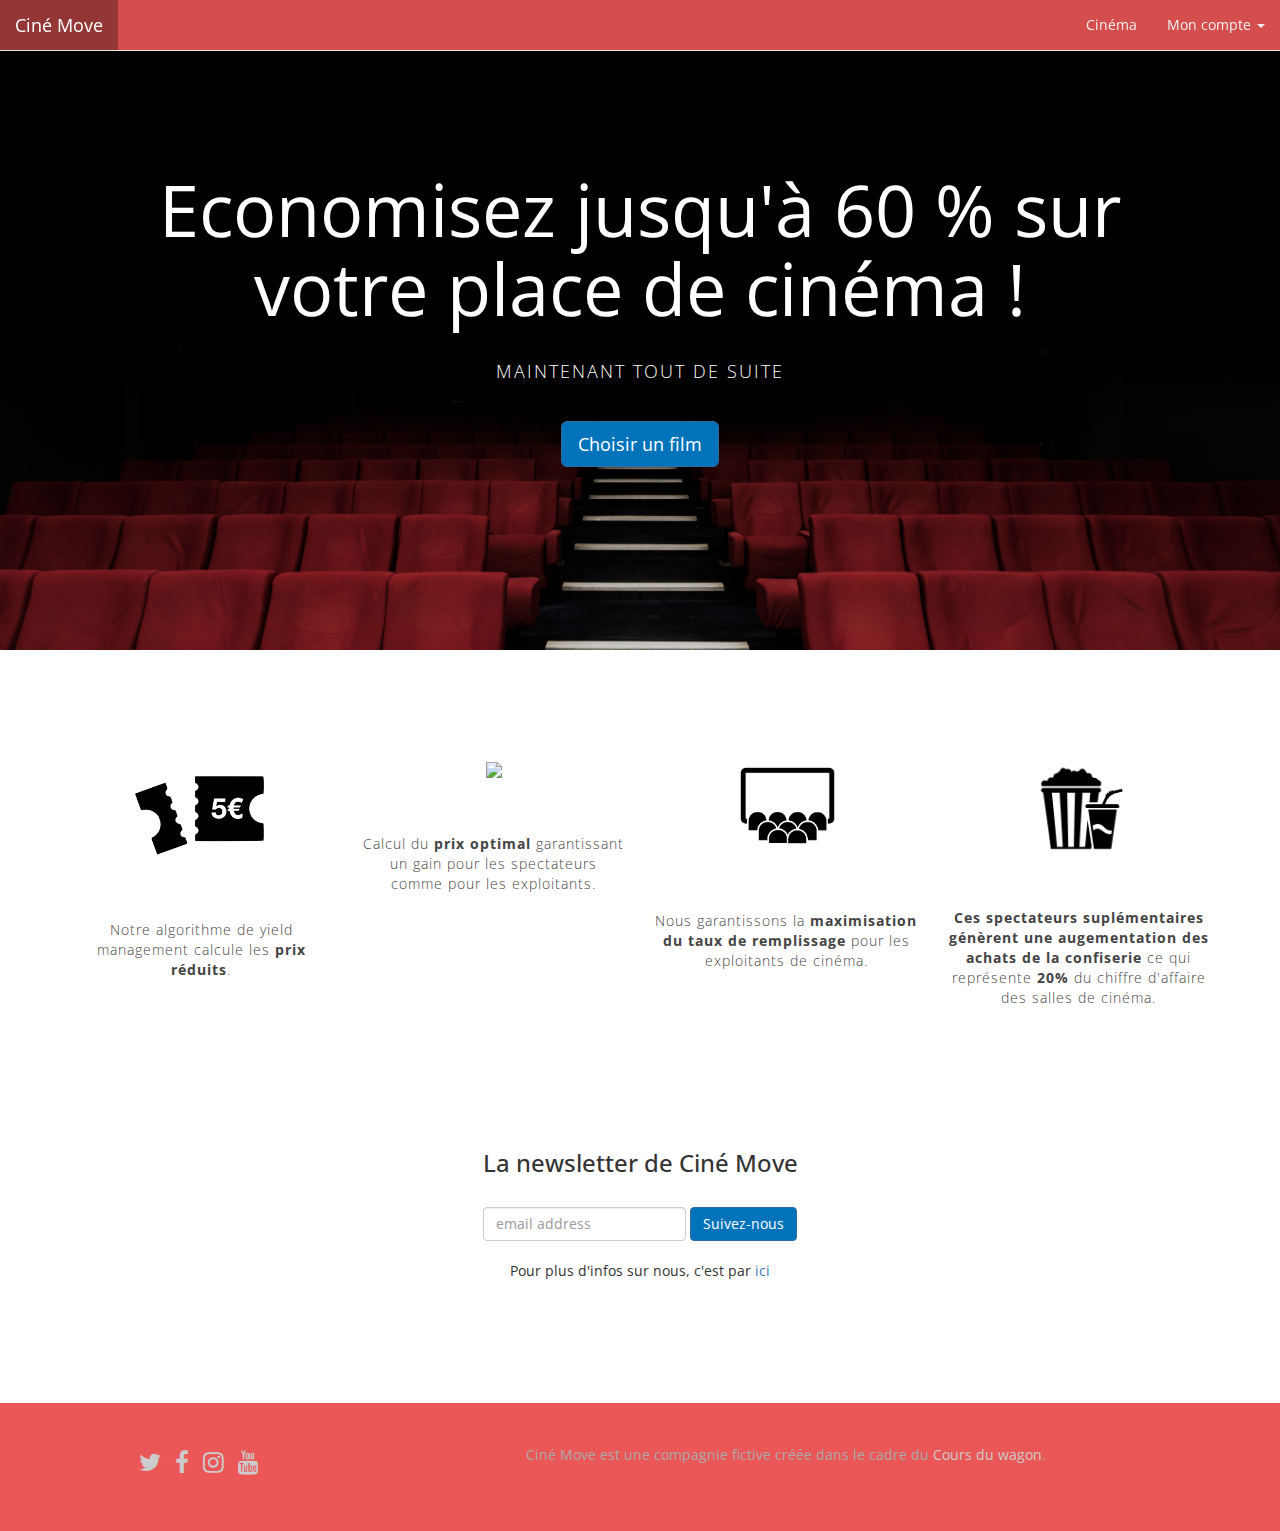
==== index.html @ ae42a206 "test modif commit" ====
<!DOCTYPE html>
<html lang="fr">
  <head>
    <meta charset="utf-8">
    <meta http-equiv="X-UA-Compatible" content="IE=edge">
    <meta name="viewport" content="width=device-width, initial-scale=1">

    <title>Ciné Move - Les places de cinéma au juste prix !</title>

    <link href="https://maxcdn.bootstrapcdn.com/bootstrap/3.2.0/css/bootstrap.min.css" rel="stylesheet">
    <link rel="stylesheet" type="text/css" href="https://maxcdn.bootstrapcdn.com/font-awesome/4.1.0/css/font-awesome.min.css">
    <link href='http://fonts.googleapis.com/css?family=Open+Sans:300,400,700' rel='stylesheet' type='text/css'>
    <link rel="stylesheet" type="text/css" href="css/style.css">
    <!-- HTML5 Shim and Respond.js IE8 support of HTML5 elements and media queries -->
    <!--[if lt IE 9]>
      <script src="https://oss.maxcdn.com/html5shiv/3.7.2/html5shiv.min.js"></script>
      <script src="https://oss.maxcdn.com/respond/1.4.2/respond.min.js"></script>
    <![endif]-->
  </head>
  <body>

    <nav class="navbar navbar-default navbar-fixed-top navbar-transparent" role="navigation">
      <div class="container-fluid">
        <!-- Brand and toggle get grouped for better mobile display -->
        <div class="navbar-header">
          <button type="button" class="navbar-toggle" data-toggle="collapse" data-target="#bs-example-navbar-collapse-1">
            <span class="sr-only">Menu</span>
            <span class="icon-bar"></span>
            <span class="icon-bar"></span>
            <span class="icon-bar"></span>
          </button>
          <a class="navbar-brand" href="index.html">
            Ciné Move
          </a>
        </div>

        <!-- Collect the nav links, forms, and other content for toggling -->
        <div class="collapse navbar-collapse" id="bs-example-navbar-collapse-1">
          <!-- <ul class="nav navbar-nav">
            <li class="active"><a href="#">Link</a></li>
            <li><a href="#">Link</a></li>
          </ul> -->
          <ul class="nav navbar-nav navbar-right">
            <li>
              <a href="about.html">Cinéma</a>
            </li>
            <li class="dropdown">
              <a href="#" class="dropdown-toggle" data-toggle="dropdown">Mon compte <span class="caret"></span></a>
              <ul class="dropdown-menu" role="menu">
                <li><a href="#"> <i class="fa fa-square"></i> Connection</a></li>
                <li><a href="#"> <i class="fa fa-square"></i> Créer un compte</a></li>
              </ul>
            </li>
          </ul>
        </div><!-- /.navbar-collapse -->
      </div><!-- /.container-fluid -->
    </nav>


    <div class="wrapper">
      <div class="lead">
        <h1>Economisez jusqu'à  60 % 
sur votre place de cinéma !</h1>
        <h2>MAINTENANT TOUT DE SUITE</h2>
        <p>
          <a href="#" class="btn btn-primary btn-lg" data-toggle="modal" data-target="#myModal">Choisir un film</a>
        </p>
      </div>
    </div>

    <!-- Modal -->
    <div class="modal fade" id="myModal" tabindex="-1" role="dialog" aria-labelledby="myModalLabel" aria-hidden="true">
      <div class="modal-dialog">
        <div class="modal-content">
          <div class="modal-header">
            <button type="button" class="close" data-dismiss="modal"><span aria-hidden="true">&times;</span><span class="sr-only">Close</span></button>
            <h4 class="modal-title" id="myModalLabel"><h3>Dites-nous en plus !</h3></h4>
          </div>
          <div class="modal-body">


            <!-- YOUR WUFOO IFRAME -->


          </div>
        </div>
      </div>
    </div>

    <div class="vertical-spacer"></div>

    <div class="container">
      <div class="row text-center">
        <div class="col-sm-6 col-md-3">
          <div class="feature">
            <img src="images/icon_57707/icon_57707.png" width="160">
            <p>
              Notre algorithme de yield management calcule les <strong>prix réduits</strong>.
            </p>
          </div>
        </div>
        <div class="col-sm-6 col-md-3">
          <div class="feature">
            <img src="images/money/money.png" width="100">
            <p>
              Calcul du <strong>prix optimal</strong>
              garantissant un gain pour les spectateurs comme pour les exploitants.
            </p>
          </div>
        </div>
        <div class="col-sm-6 col-md-3">
          <div class="feature">
            <img src="images/icon_24755/icon_24755.png" width="110">
            <p>
              Nous garantissons la <strong>maximisation du 
taux de remplissage </strong> pour les exploitants de cinéma.
            </p>
          </div>
        </div>
        <div class="col-sm-6 col-md-3">
          <div class="feature">
            <img src="images/icon_17805/icon_17805.png" width=90>
            <p>
              <strong>Ces spectateurs suplémentaires génèrent
              une augementation des achats de la confiserie</strong> ce qui représente <strong>20% </strong>du chiffre d'affaire des salles de cinéma.
            </p>
          </div>
          </div>
      </div>
    </div>

    <div class="vertical-spacer"></div>

    <div class="container text-center">
      <div class="row">
        <div class="col-xs-12"></div>
          <h3>La newsletter de Ciné Move</h3>
          <br/>
          <!-- Begin MailChimp Signup Form -->
          <form class="form-inline" role="form" action="YOUR MAILCHIMP LIST URL" method="post" id="mc-embedded-subscribe-form" name="mc-embedded-subscribe-form">
            <input type="email" name="EMAIL" class="form-control" id="mce-EMAIL" placeholder="email address" required>
            <input type="submit" value="Suivez-nous" name="subscribe" id="mc-embedded-subscribe" class="btn btn-primary">
          </form>
          <!--End mc_embed_signup-->
          <br/>
          <p>Pour plus d'infos sur nous, c'est par <a href="about.html">ici</a> </p>
        </div>
      </div>
    </div>

    <div class="vertical-spacer"></div>

    <div id="footer">
      <div class="container">
        <div class="row">
          <div class="col-lg-3">
            <ul class="list-inline social text-center">
              <li>
                <a href="https://twitter.com/Ciné Move">
                  <i class="fa fa-twitter"></i>
                </a>
              </li>
              <li>
                <a href="https://facebook.com/Ciné Move">
                  <i class="fa fa-facebook"></i>
                </a>
              </li>
              <li>
                <a href="https://instagram.com/Ciné Move">
                  <i class="fa fa-instagram"></i>
                </a>
              </li>
              <li>
                <a href="https://youtube.com/Ciné Move">
                  <i class="fa fa-youtube"></i>
                </a>
              </li>
            </ul>
          </div>
          <div class="col-lg-9">
            <div class="text-center">
              Ciné Move est une compagnie fictive créée dans le cadre du
              <a href="https://www.lewagon.com/fr">Cours du wagon</a>.
            </div>
          </div>
        </div>
      </div>
    </div>

    <script src="https://ajax.googleapis.com/ajax/libs/jquery/1.11.1/jquery.min.js"></script>
    <script src="https://maxcdn.bootstrapcdn.com/bootstrap/3.2.0/js/bootstrap.min.js"></script>
  </body>
</html>
---- css/style.css ----
/* General classes for page */

body {
  background-image: url("../images/grid.jpg");
  font-family: 'Open Sans';
  font-color: #white;
}


/* Footer */

#footer {
  background-color: #EB5757;
  color: #aaaaaa;
  padding-top: 3em;
  padding-bottom: 3em;
}

#footer a {
  color: #cccccc;
}

#footer a:hover {
  color: white;
}

.social a {
  font-size: 24px;
}

.social a:hover {
  text-decoration: none;
}

/* Lead with big image */

.wrapper {
  background-image: url('../images/background/background.jpg');
  height: 650px;
  background-size: cover;
  padding-top: 150px;
  text-align: center;
  color: white;
}

.lead h1 {
  font-size: 72px;
  text-shadow: 0 0 20px rgba(0, 0, 0, .8);
  font-weight: normal;
  padding-left: 1em;
  padding-right: 1em;

}

.lead h2 {
  background: rgba(0, 0, 0, .4);
  display: inline-block;
  padding: 0.2em;
  font-size: 18px;
  font-weight: 300;
  letter-spacing: 2px;
  margin-bottom: 2em;
}

/* Vertical spacer to help content breathe */

.vertical-spacer {
  height: 8em;
}

/* Some padding for feature images */

.feature img {
  margin-bottom: 4em;
}

.feature {
  color: #444444;
  font-weight: 300;
  letter-spacing: 1px;
}

/* How to override the default Bootstrap colors */

.btn-primary {
  background-color: #0073bb;
  size: 600px;
}

.btn-primary:hover {
  background-color: #EB5757;
  border-color: #EB5757;
}

/* How to override the default Bootstrap navbar */

.navbar-transparent {
  background-color: rgb(235, 87, 87, 0.9);
}

.navbar-transparent .navbar-brand,
.navbar-transparent .navbar-nav > li > a {
  color: #eeeeee;
}

.navbar-transparent .navbar-brand:hover,
.navbar-transparent .navbar-brand:active,
.navbar-transparent .navbar-brand:focus,
.navbar-transparent .navbar-nav > li > a:hover,
.navbar-transparent .navbar-nav > li > a:active,
.navbar-transparent .navbar-nav > li > a:focus,
.navbar-transparent .navbar-nav > .open > a,
.navbar-transparent .navbar-nav > .open > a:hover,
.navbar-transparent .navbar-nav > .open > a:focus {
  color: white;
  background-color: rgba(0, 0, 0, 0.3);
}

/* Maps display */

#map{
  width: 100%;
  height: 400px;
}
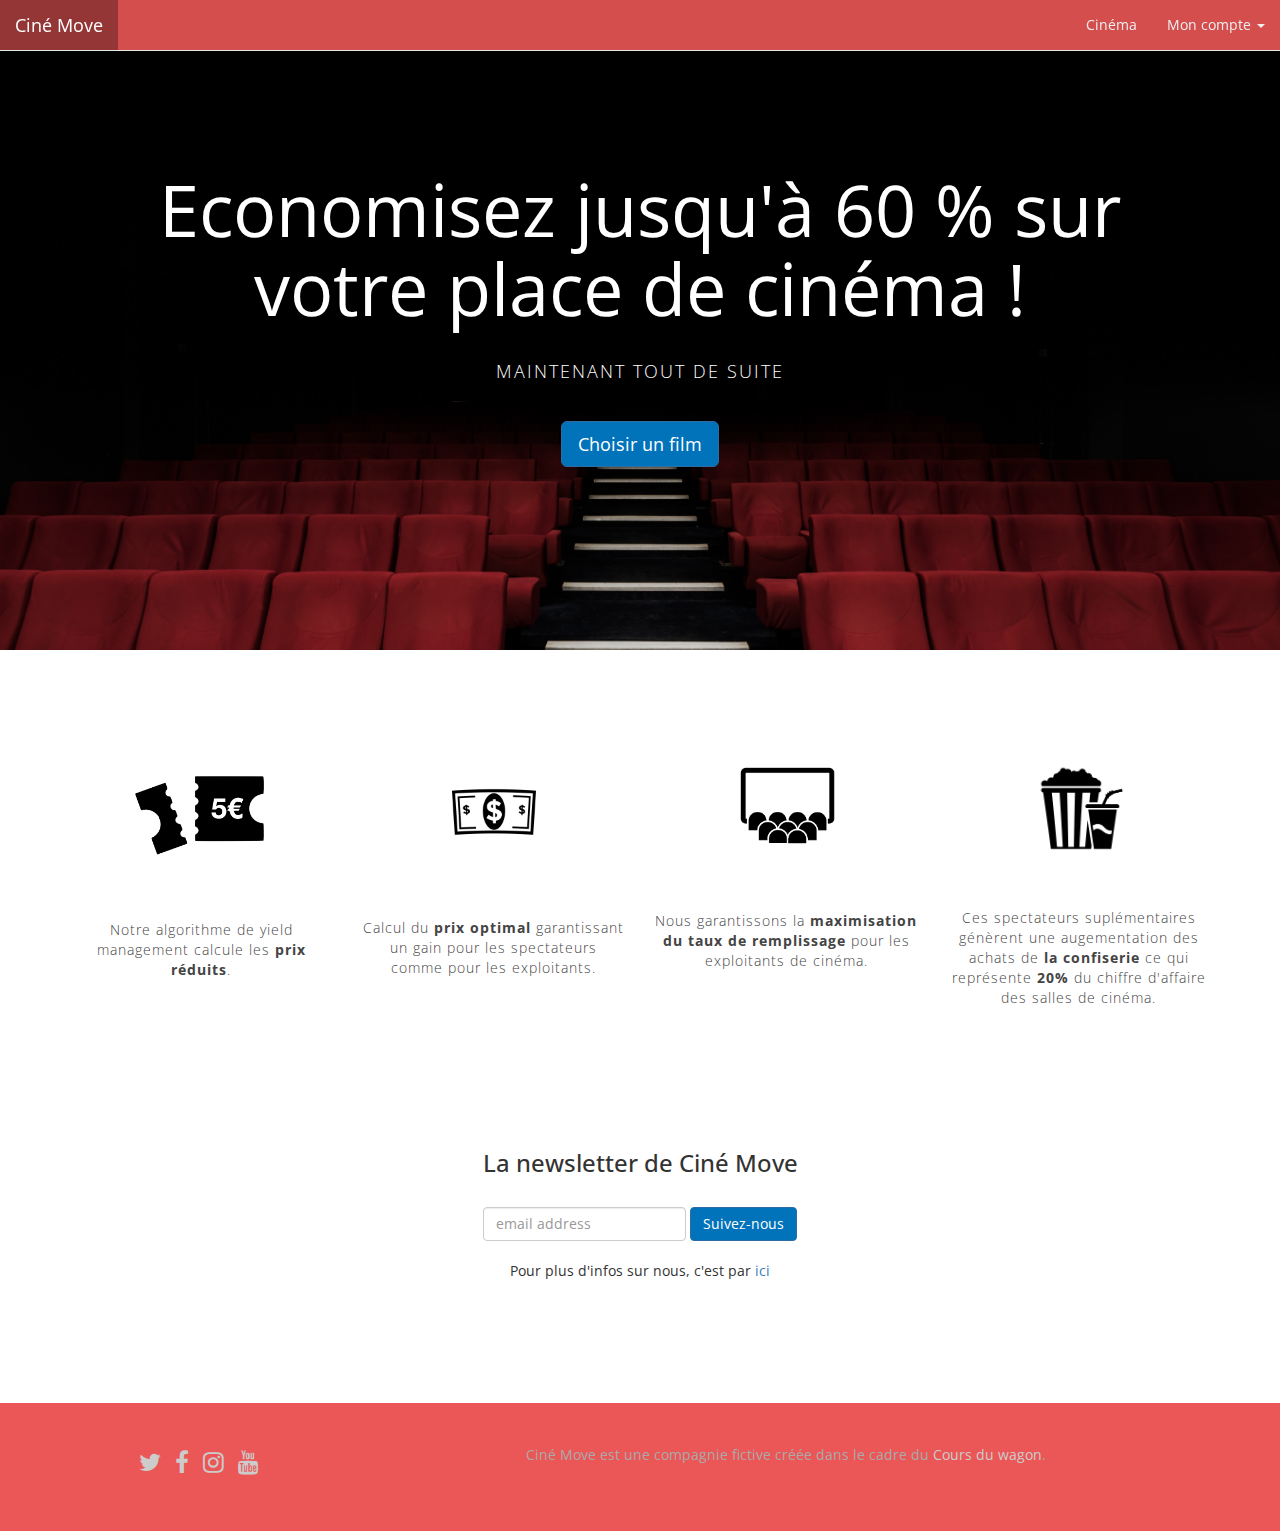
==== commit 7cb8c0b5: "icone money" ====
--- a/index.html
+++ b/index.html
@@ -101,7 +101,7 @@
         </div>
         <div class="col-sm-6 col-md-3">
           <div class="feature">
-            <img src="images/money/money.png" width="100">
+            <img src="images/icon_29388/icon_29388.png" width="100">
             <p>
               Calcul du <strong>prix optimal</strong>
               garantissant un gain pour les spectateurs comme pour les exploitants.
@@ -121,8 +121,8 @@
           <div class="feature">
             <img src="images/icon_17805/icon_17805.png" width=90>
             <p>
-              <strong>Ces spectateurs suplémentaires génèrent
-              une augementation des achats de la confiserie</strong> ce qui représente <strong>20% </strong>du chiffre d'affaire des salles de cinéma.
+              Ces spectateurs suplémentaires génèrent
+              une augementation des achats de <strong>la confiserie</strong> ce qui représente <strong>20% </strong>du chiffre d'affaire des salles de cinéma.
             </p>
           </div>
           </div>
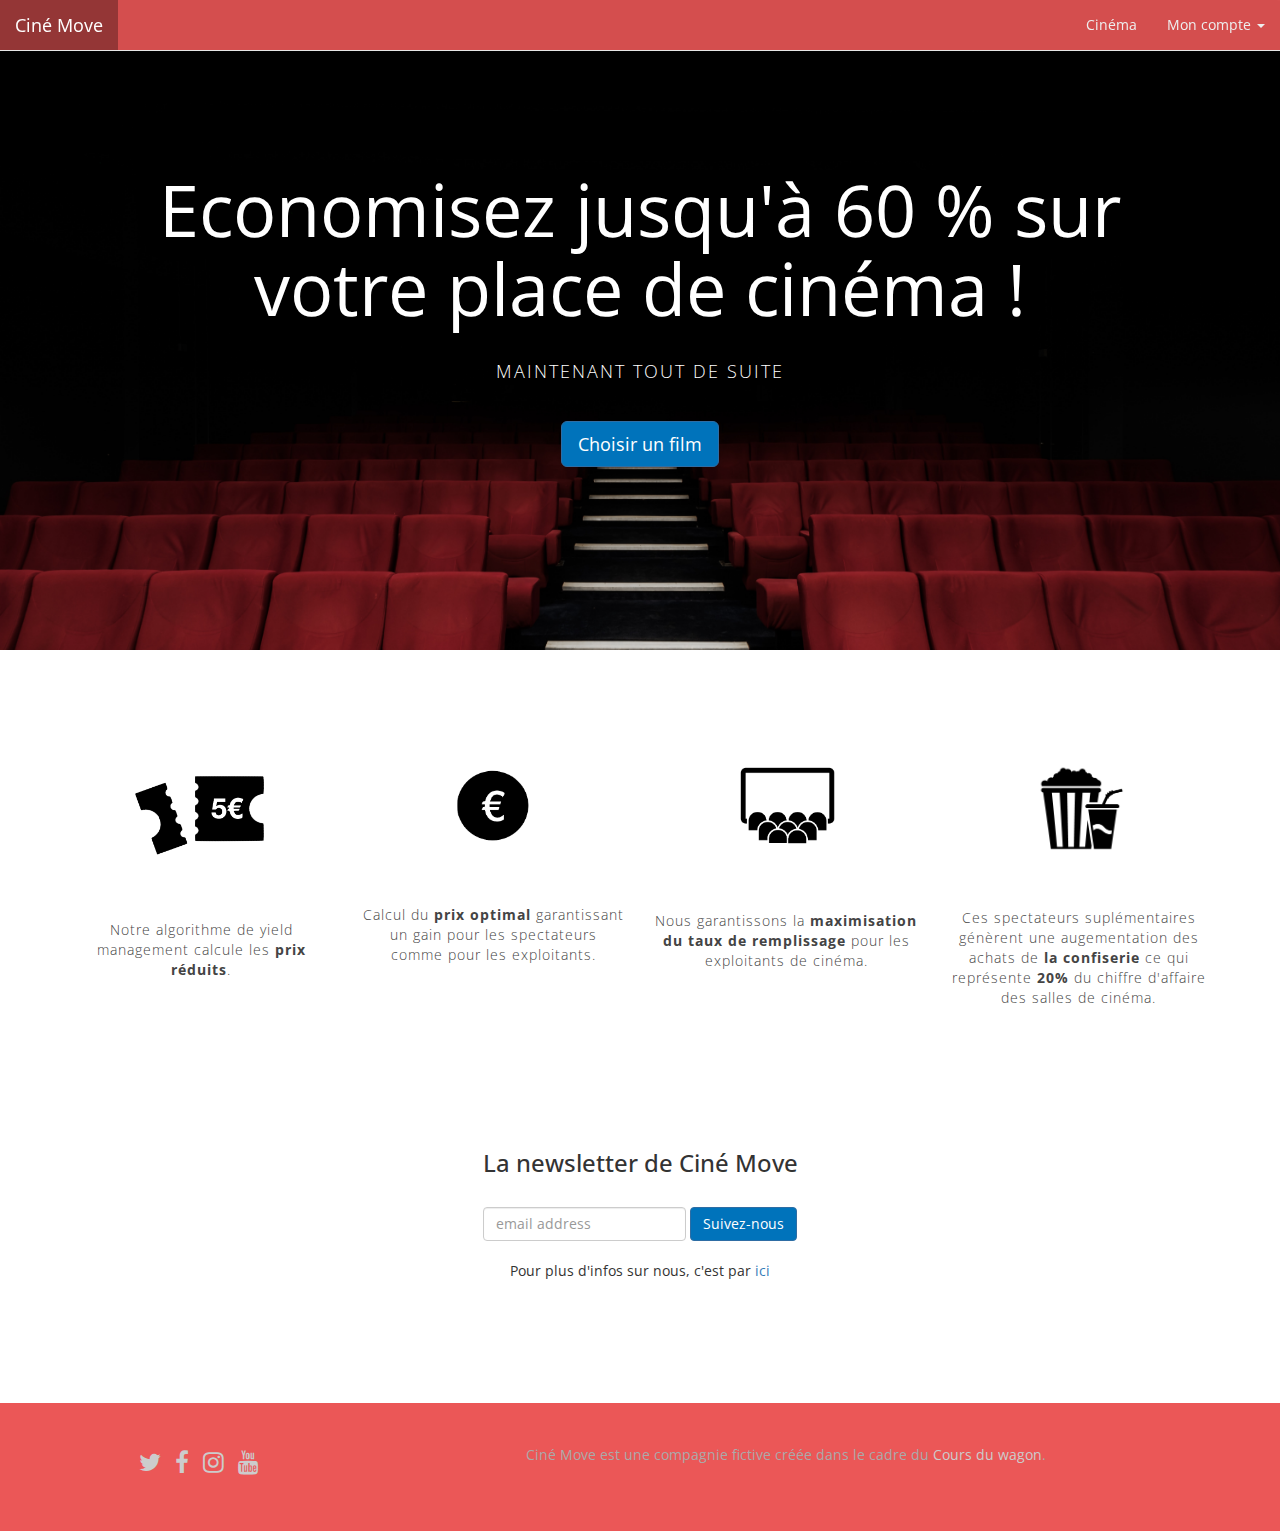
==== commit f4dbce21: "argent" ====
--- a/index.html
+++ b/index.html
@@ -101,7 +101,7 @@
         </div>
         <div class="col-sm-6 col-md-3">
           <div class="feature">
-            <img src="images/icon_29388/icon_29388.png" width="100">
+            <img src="images/icon_29388/Argent.png" width="100">
             <p>
               Calcul du <strong>prix optimal</strong>
               garantissant un gain pour les spectateurs comme pour les exploitants.
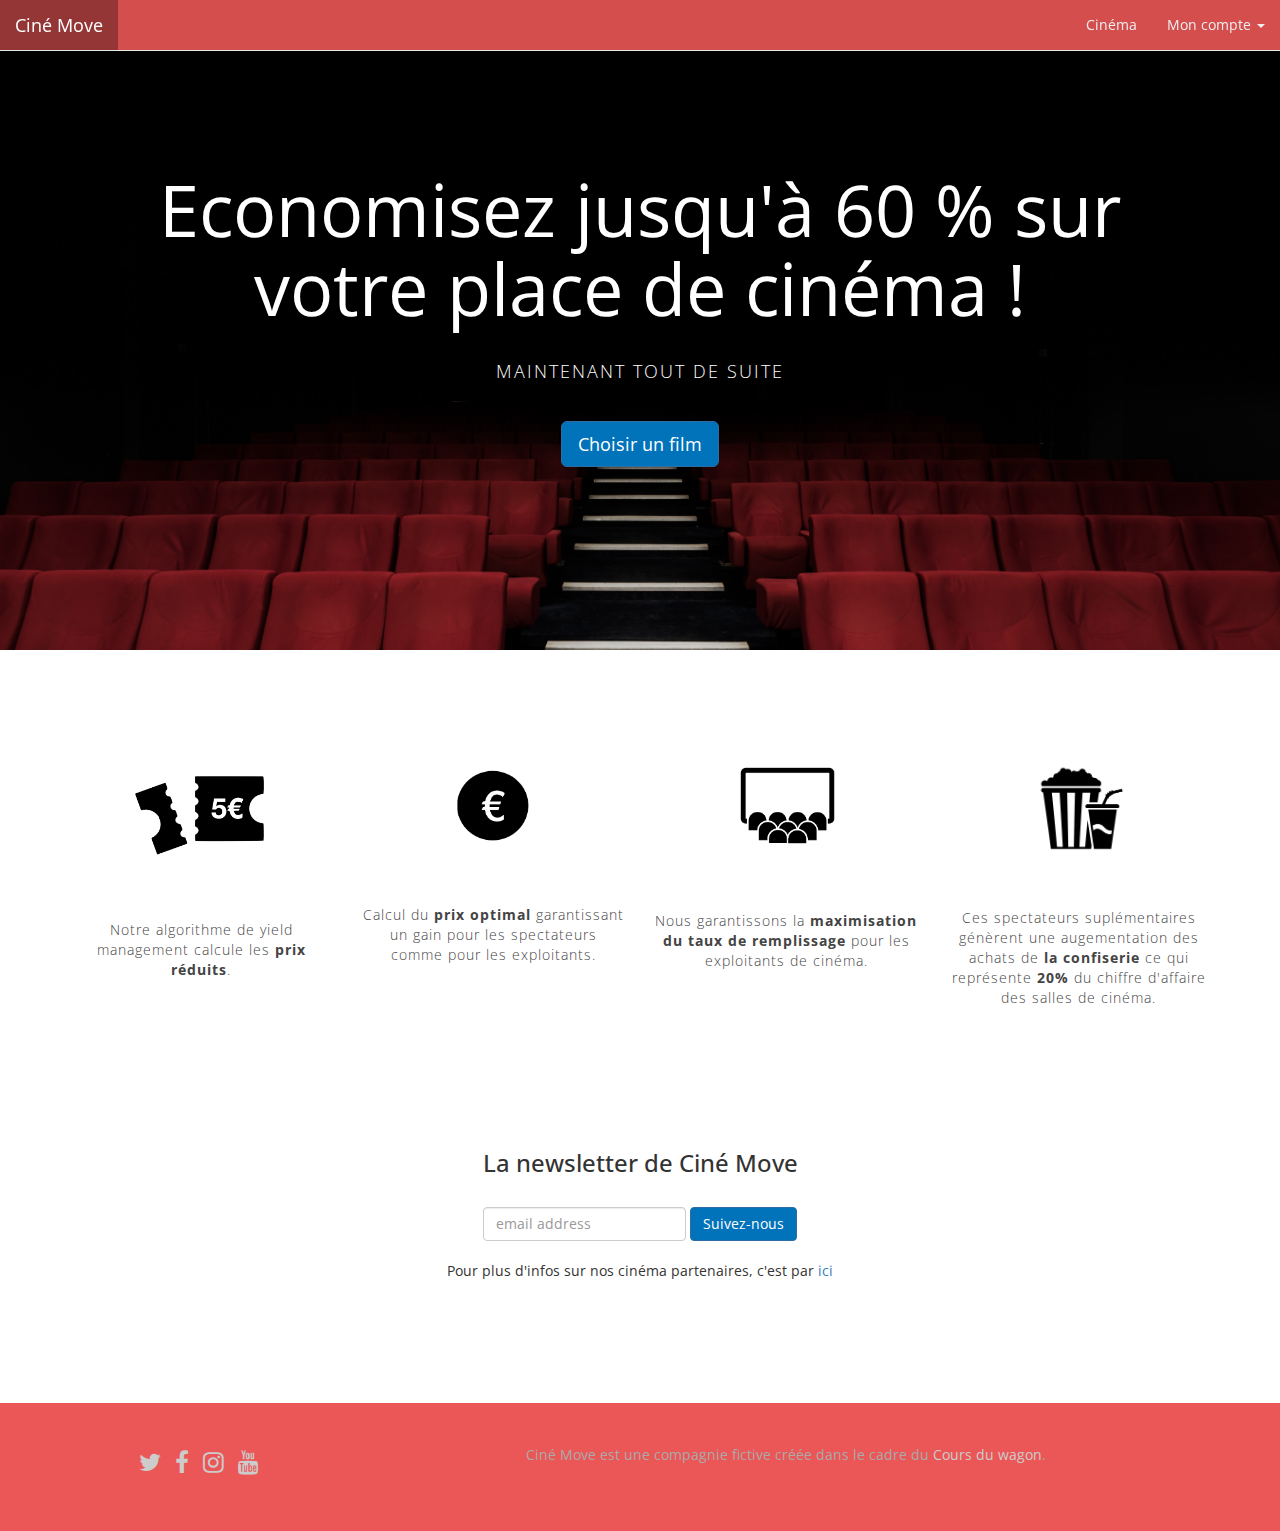
==== commit 933ee761: "map update" ====
--- a/index.html
+++ b/index.html
@@ -137,13 +137,13 @@
           <h3>La newsletter de Ciné Move</h3>
           <br/>
           <!-- Begin MailChimp Signup Form -->
-          <form class="form-inline" role="form" action="YOUR MAILCHIMP LIST URL" method="post" id="mc-embedded-subscribe-form" name="mc-embedded-subscribe-form">
+          <form class="form-inline" role="form" action="gustavgil@gmail.com" method="post" id="mc-embedded-subscribe-form" name="mc-embedded-subscribe-form">
             <input type="email" name="EMAIL" class="form-control" id="mce-EMAIL" placeholder="email address" required>
             <input type="submit" value="Suivez-nous" name="subscribe" id="mc-embedded-subscribe" class="btn btn-primary">
           </form>
           <!--End mc_embed_signup-->
           <br/>
-          <p>Pour plus d'infos sur nous, c'est par <a href="about.html">ici</a> </p>
+          <p>Pour plus d'infos sur nos cinéma partenaires, c'est par <a href="about.html">ici</a> </p>
         </div>
       </div>
     </div>
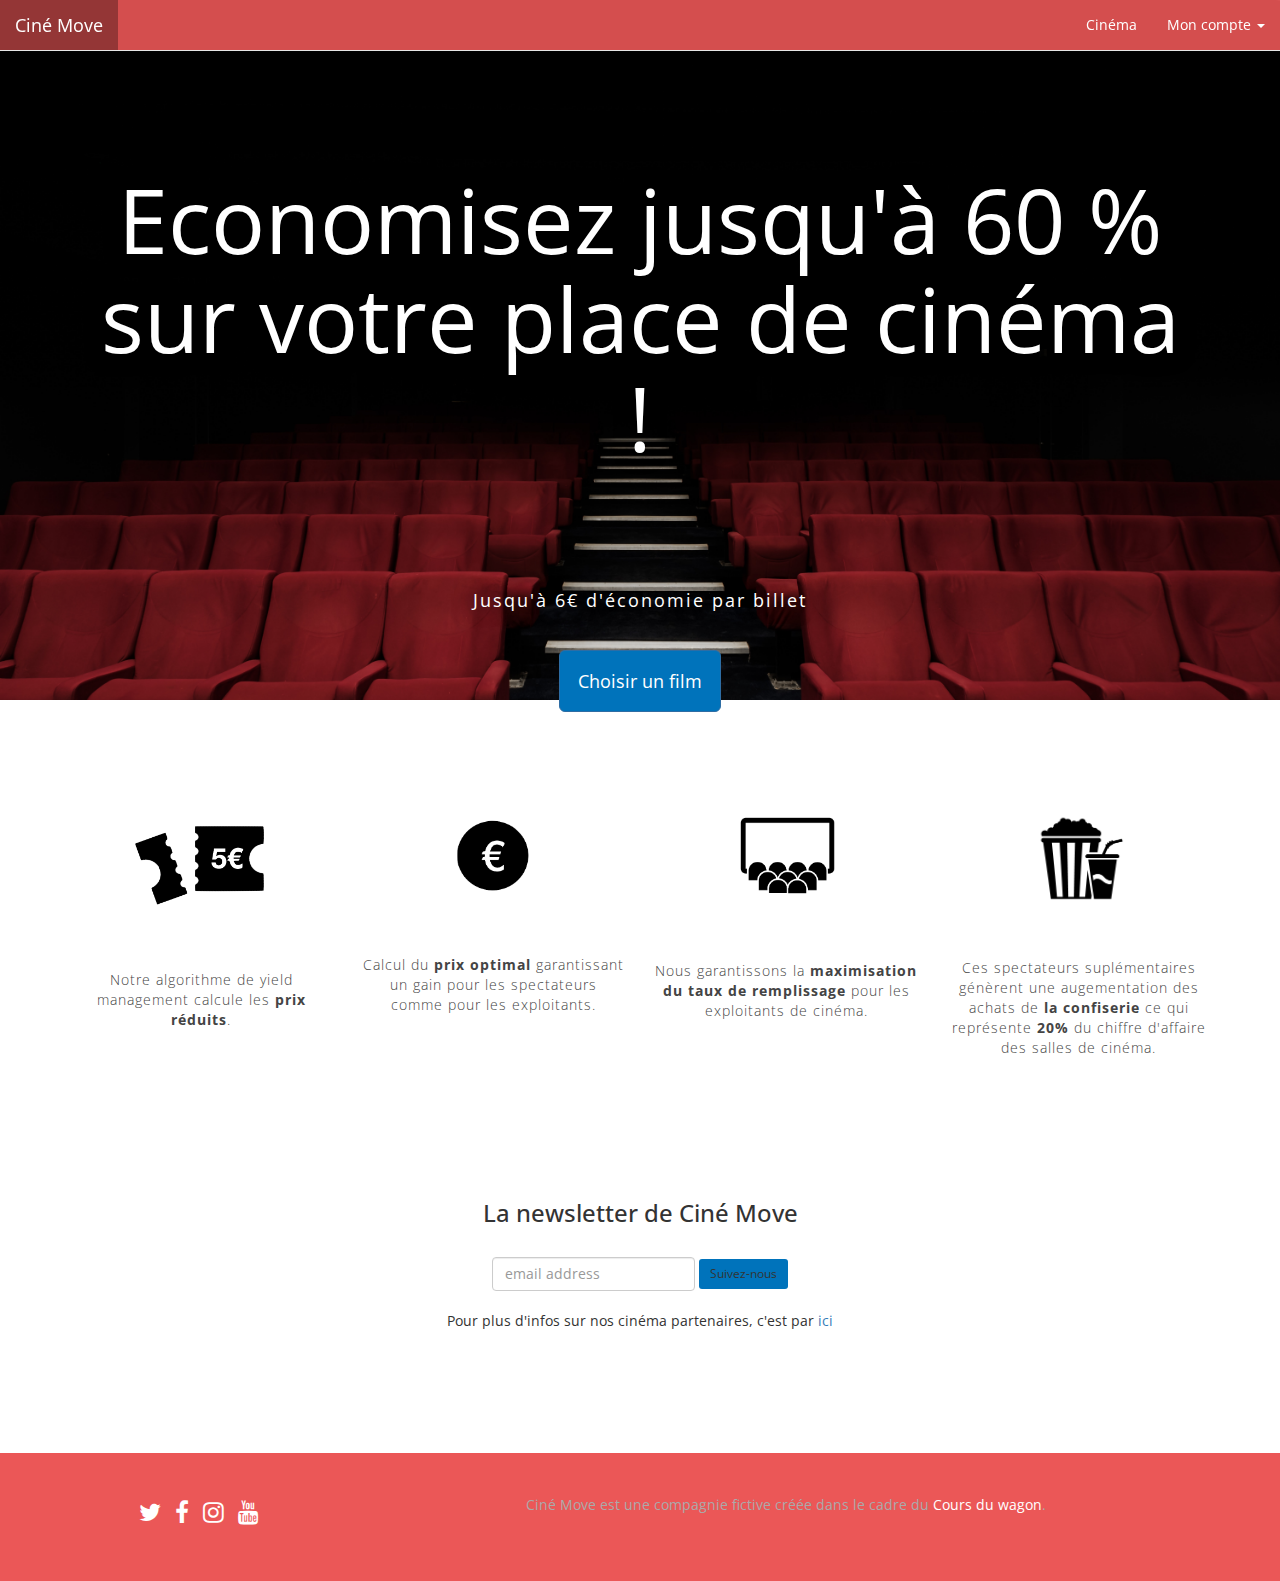
==== commit 19370da3: "wufoo" ====
--- a/index.html
+++ b/index.html
@@ -10,6 +10,7 @@
     <link href="https://maxcdn.bootstrapcdn.com/bootstrap/3.2.0/css/bootstrap.min.css" rel="stylesheet">
     <link rel="stylesheet" type="text/css" href="https://maxcdn.bootstrapcdn.com/font-awesome/4.1.0/css/font-awesome.min.css">
     <link href='http://fonts.googleapis.com/css?family=Open+Sans:300,400,700' rel='stylesheet' type='text/css'>
+    <link href="https://fonts.googleapis.com/css?family=Black+Han+Sans" rel="stylesheet">
     <link rel="stylesheet" type="text/css" href="css/style.css">
     <!-- HTML5 Shim and Respond.js IE8 support of HTML5 elements and media queries -->
     <!--[if lt IE 9]>
@@ -61,11 +62,11 @@
       <div class="lead">
         <h1>Economisez jusqu'à  60 % 
 sur votre place de cinéma !</h1>
-        <h2>MAINTENANT TOUT DE SUITE</h2>
+        <h2>Jusqu'à 6€ d'économie par billet</h2>
         <p>
           <a href="#" class="btn btn-primary btn-lg" data-toggle="modal" data-target="#myModal">Choisir un film</a>
         </p>
-      </div>
+        </div>
     </div>
 
     <!-- Modal -->
@@ -77,6 +78,27 @@
             <h4 class="modal-title" id="myModalLabel"><h3>Dites-nous en plus !</h3></h4>
           </div>
           <div class="modal-body">
+            <div id="wufoo-rve60qh17vj9p3">
+            Fill out my <a href="https://guntstarf.wufoo.com/forms/rve60qh17vj9p3">online form</a>.
+            </div>
+            <div id="wuf-adv" style="font-family:inherit;font-size: small;color:#a7a7a7;text-align:center;display:block;">There are tons of <a href="http://www.wufoo.com/features/">Wufoo features</a> to help make your forms awesome.</div>
+            <script type="text/javascript">var rve60qh17vj9p3;(function(d, t) {
+            var s = d.createElement(t), options = {
+            'userName':'guntstarf',
+            'formHash':'rve60qh17vj9p3',
+            'autoResize':true,
+            'height':'544',
+            'async':true,
+            'host':'wufoo.com',
+            'header':'show',
+            'ssl':true};
+            s.src = ('https:' == d.location.protocol ? 'https://' : 'http://') + 'www.wufoo.com/scripts/embed/form.js';
+            s.onload = s.onreadystatechange = function() {
+            var rs = this.readyState; if (rs) if (rs != 'complete') if (rs != 'loaded') return;
+            try { rve60qh17vj9p3 = new WufooForm();rve60qh17vj9p3.initialize(options);rve60qh17vj9p3.display(); } catch (e) {}};
+            var scr = d.getElementsByTagName(t)[0], par = scr.parentNode; par.insertBefore(s, scr);
+            })(document, 'script');</script>
+
 
 
             <!-- YOUR WUFOO IFRAME -->
@@ -88,6 +110,8 @@
     </div>
 
     <div class="vertical-spacer"></div>
+
+
 
     <div class="container">
       <div class="row text-center">
@@ -139,7 +163,7 @@
           <!-- Begin MailChimp Signup Form -->
           <form class="form-inline" role="form" action="gustavgil@gmail.com" method="post" id="mc-embedded-subscribe-form" name="mc-embedded-subscribe-form">
             <input type="email" name="EMAIL" class="form-control" id="mce-EMAIL" placeholder="email address" required>
-            <input type="submit" value="Suivez-nous" name="subscribe" id="mc-embedded-subscribe" class="btn btn-primary">
+            <input type="submit" value="Suivez-nous" name="subscribe" id="mc-embedded-subscribe" class="btn btn-secondary btn-sm">
           </form>
           <!--End mc_embed_signup-->
           <br/>
--- a/css/style.css
+++ b/css/style.css
@@ -1,8 +1,7 @@
 /* General classes for page */
 
 body {
-  background-image: url("../images/grid.jpg");
-  font-family: 'Open Sans';
+  font-family: 'Open Sans','sans-serif';
   font-color: #white;
 }
 
@@ -17,11 +16,12 @@
 }
 
 #footer a {
-  color: #cccccc;
+  color: #FFFFFF;
+  color: white;
 }
 
 #footer a:hover {
-  color: white;
+  color: grey;
 }
 
 .social a {
@@ -32,32 +32,49 @@
   text-decoration: none;
 }
 
+#img {
+  size: 300px
+}
 /* Lead with big image */
 
 .wrapper {
   background-image: url('../images/background/background.jpg');
-  height: 650px;
+  height: 700px;
   background-size: cover;
   padding-top: 150px;
   text-align: center;
   color: white;
+  padding-bottom: 1em
+}
+#cinelogo{
+  background-image: url('../images/background/pathe.jpg');
+  height: 700px;
+  background-size: cover;
+  padding-top: 150px;
+  text-align: center;
+  color: white;
+  padding-bottom: 1em
+
 }
 
 .lead h1 {
-  font-size: 72px;
+  font-family: Black+Han+Sans;
+  font-size:  10vmin;
   text-shadow: 0 0 20px rgba(0, 0, 0, .8);
   font-weight: normal;
   padding-left: 1em;
   padding-right: 1em;
+  padding-bottom: 1em;
 
 }
 
 .lead h2 {
-  background: rgba(0, 0, 0, .4);
+  background: rgba(0, 0, 0, .0);
   display: inline-block;
   padding: 0.2em;
   font-size: 18px;
-  font-weight: 300;
+  text-shadow: 0 0 20px rgba(0, 0, 0, .8);
+  font-weight: normal;
   letter-spacing: 2px;
   margin-bottom: 2em;
 }
@@ -85,13 +102,20 @@
 .btn-primary {
   background-color: #0073bb;
   size: 600px;
+  padding: 1em;
 }
-
 .btn-primary:hover {
   background-color: #EB5757;
   border-color: #EB5757;
 }
-
+.btn-secondary {
+ background-color: #0073bb;
+  size: 600px;
+  }
+.btn-secondary:hover {
+  background-color: #EB5757;
+  border-color: #EB5757;
+}
 /* How to override the default Bootstrap navbar */
 
 .navbar-transparent {
@@ -100,7 +124,7 @@
 
 .navbar-transparent .navbar-brand,
 .navbar-transparent .navbar-nav > li > a {
-  color: #eeeeee;
+  color: #FFFFFF;
 }
 
 .navbar-transparent .navbar-brand:hover,
